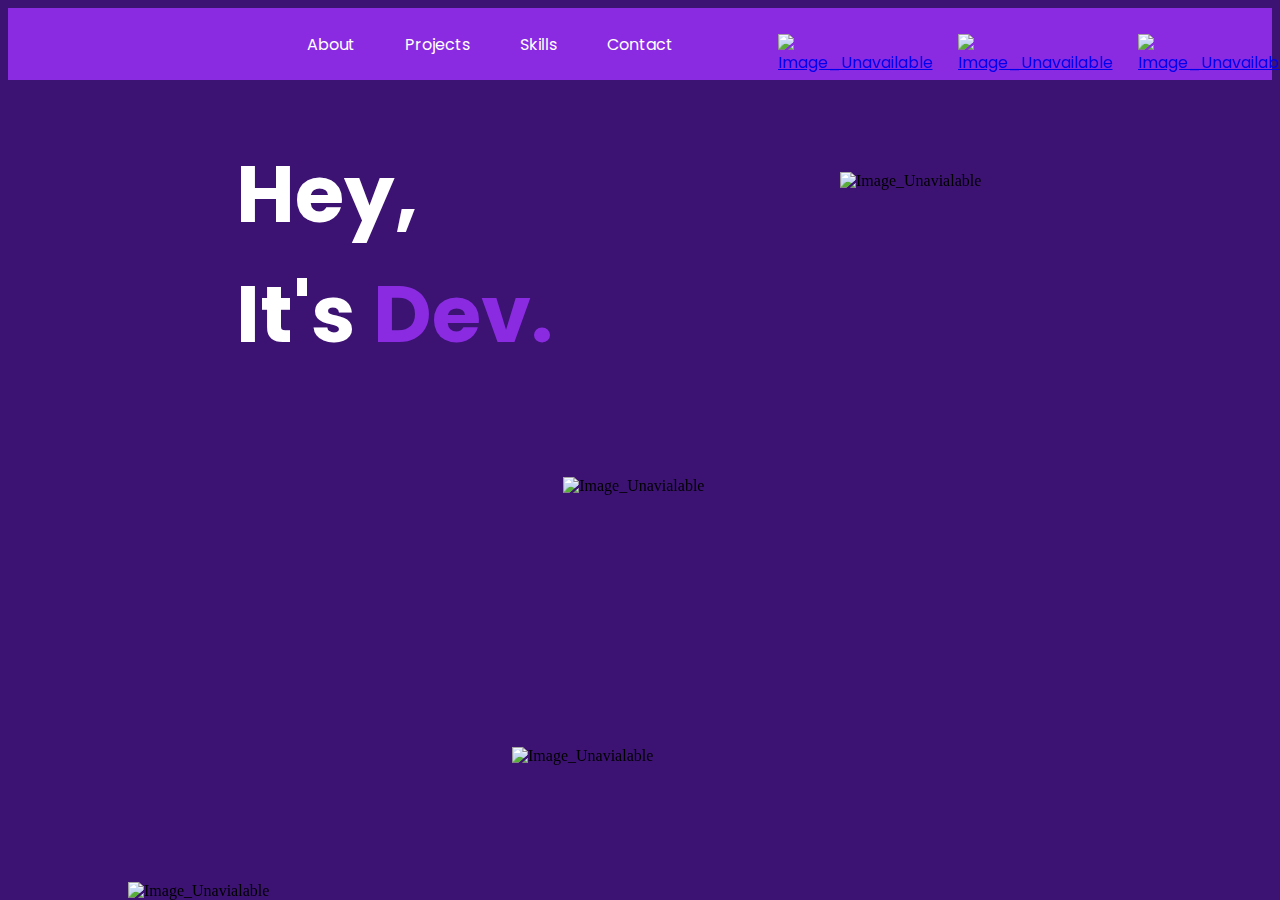
==== index.html @ 3c0f2ff3 "Add files via upload" ====
<!DOCTYPE html>
<html lang="en">
<head>
    <meta charset="UTF-8">
    <meta name="viewport" content="width=device-width, initial-scale=1.0">
    <title>Portfolio</title>
    <link rel="icon"  type="image/png" href="titleimage.png" >
    <link rel="stylesheet" href="style.css">
     <script src="script.js"></script>
</head>
<body id="body_">
    <div class="nav_bar " id="nav_bar">

        <div class="Link_pages">
       <a id="about" href="\about\about_purple.html" target="_blank" ><p>About</p></a>
       <a id="projects" href="\projects\projects_purple.html"target="_blank"><p>Projects</p></a>
       <a id="skills" href="\skills\skills_purple.html" target="_blank"><p>Skills</p></a>
       <a id="contact" href="\contact\contact_purple.html" target="_blank"><p>Contact</p></a>
      
      </div>
        
        <div class="nav_bar_logo">
         <a href="https://twitter.com/Devansh17237054" target="_blank"> <img src="\Navbar_logo\twitter_logo.png" alt="Image_Unavailable" class="nav_bar_logo1"></a>  
         <a href="https://www.linkedin.com/in/devansh-kashyap-05bb45286/" target="_blank"> <img src="\Navbar_logo\linkedin_logo.png" alt="Image_Unavailable" class="nav_bar_logo2"></a>  
         <a href="https://www.facebook.com/profile.php?id=100068770696785" target="_blank"> <img src="\Navbar_logo\facebook_logo.png" alt="Image_Unavailable" class="nav_bar_logo3"></a>  
         <a href="https://www.instagram.com/devaanshh_k/" target="_blank"> <img src="\Navbar_logo\instagram_logo.png" alt="Image_Unavailable" class="nav_bar_logo4"></a>  
         
        </div>
       
    </div>

    <div class="body">
      <img src="\body_images\fox.png" alt="Image_Unavialable" class="fox">
      <img src="\body_images\moon.png"  alt="Image_Unavialable" class="moon" id="moon1" onclick="changetime()" >
      <img src="\body_images\ground.png" alt="Image_Unavialable"class="ground">
      <img src="\body_images\foxshadow.png" alt="Image_Unavialable" class="shadow">
      
      
      <h1 class="intro">Hey, <br> It's <span style="color: blueviolet;" id="Dev">Dev.</span> </h1>
      
     
    </div>
   

    
</body>
</html>
---- style.css ----
@import url('https://fonts.googleapis.com/css2?family=Poppins:wght@500&display=swap');
#body_{
   
    background-color: #3c1273;
    transition: background-color 0.5s ease;

}

.nav_bar{
    font-family: 'Poppins', sans-serif;
    display: flex;
    justify-content: center;
    align-items: center;
    background-color: blueviolet;
    height: 8vh;
   
   
}

.Link_pages{
    position:relative;
    color: white;
    display: flex;
    margin-left: 0%;
    gap: 50px;
    padding:0px;
    margin-right: 300px
 
}
.nav_bar_logo{
    position: fixed;
    display: flex;
    margin:25px;
    margin-left: 25%;
    height: 20px;
    width: 20px;
    padding: 10px;
    gap: 25px;
}
.nav_bar_logo1{
    height: 20px;
    width: auto;
}
.nav_bar_logo2{
    height: 20px;
    width: auto;
}
.nav_bar_logo3{
    height: 20px;
    width: auto;
}
.nav_bar_logo4{
    height: 20px;
    width: auto;
}
.moon{
    height: 25%;
  
     padding: 0;
     margin-left: 65%;
     margin-top: 3%;
     position: fixed;
   
}
.moon:hover{
    cursor: pointer;
}
.bee{
    height: 100px;
    width: auto;
}


.ground
{
    margin-bottom: 0px;
    position:fixed;
    bottom: 0;
    left: 10%;
    right: 0;
    z-index: 0;
    
}
.shadow{
   
    position: fixed;
    bottom: 15%;
      left: 40%;
      width: 15%;
}
.fox{
    height: 30%;
    position: fixed;
    bottom: 17%;
    left: 44%;
    z-index: 1;
}
.intro{
    color: white;
    font-family: 'Poppins', sans-serif;
    font-size:80px;
    margin-left: 18%;
}
#about,#skills,#contact,#projects
{
    color: white;
    text-decoration: none;
}
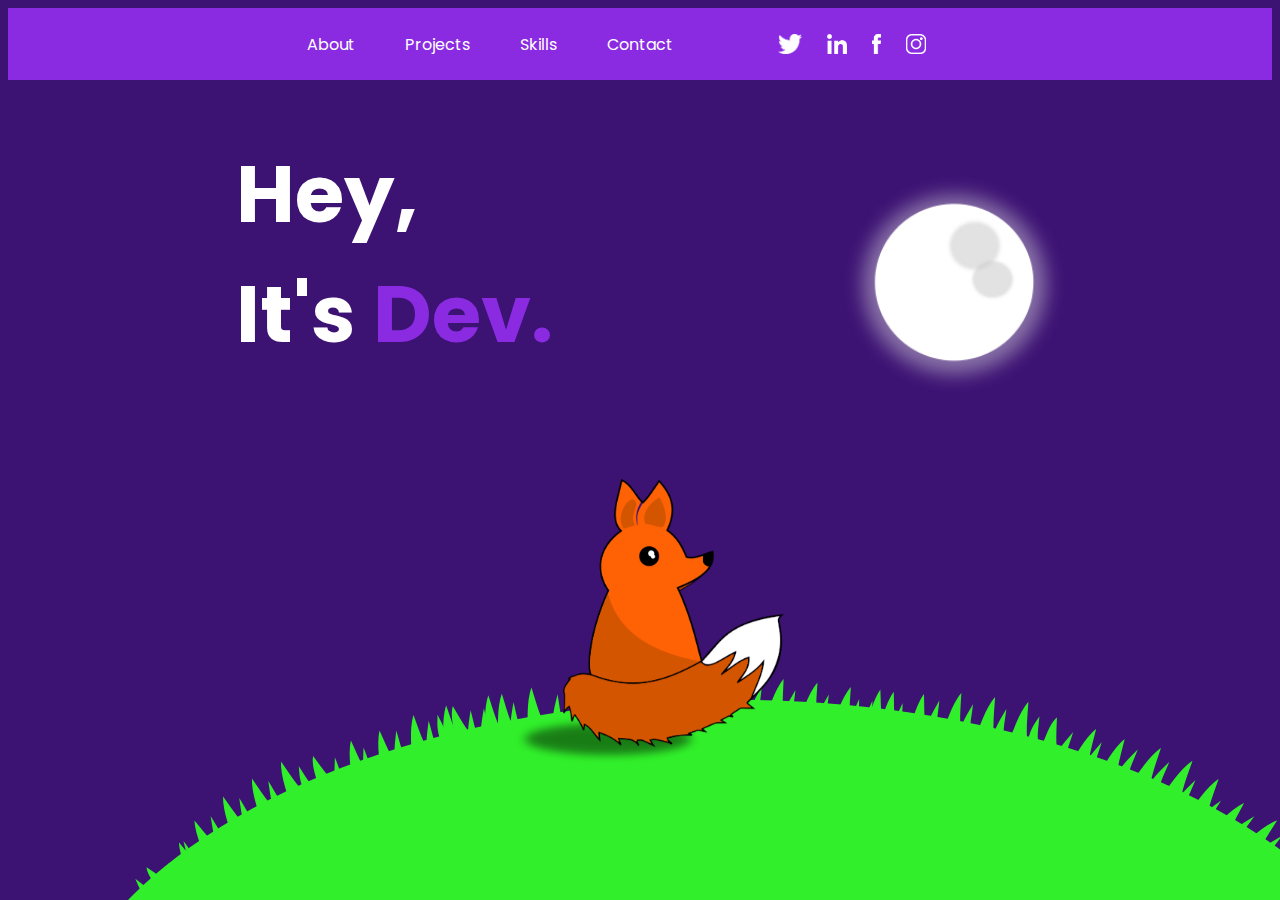
==== commit 2bd0a71a: "Update index.html" ====
--- a/index.html
+++ b/index.html
@@ -12,7 +12,7 @@
     <div class="nav_bar " id="nav_bar">
 
         <div class="Link_pages">
-       <a id="about" href="\about\about_purple.html" target="_blank" ><p>About</p></a>
+       <a id="about" href="about\about_purple.html" target="_blank" ><p>About</p></a>
        <a id="projects" href="\projects\projects_purple.html"target="_blank"><p>Projects</p></a>
        <a id="skills" href="\skills\skills_purple.html" target="_blank"><p>Skills</p></a>
        <a id="contact" href="\contact\contact_purple.html" target="_blank"><p>Contact</p></a>
@@ -44,4 +44,4 @@
 
     
 </body>
-</html>+</html>
